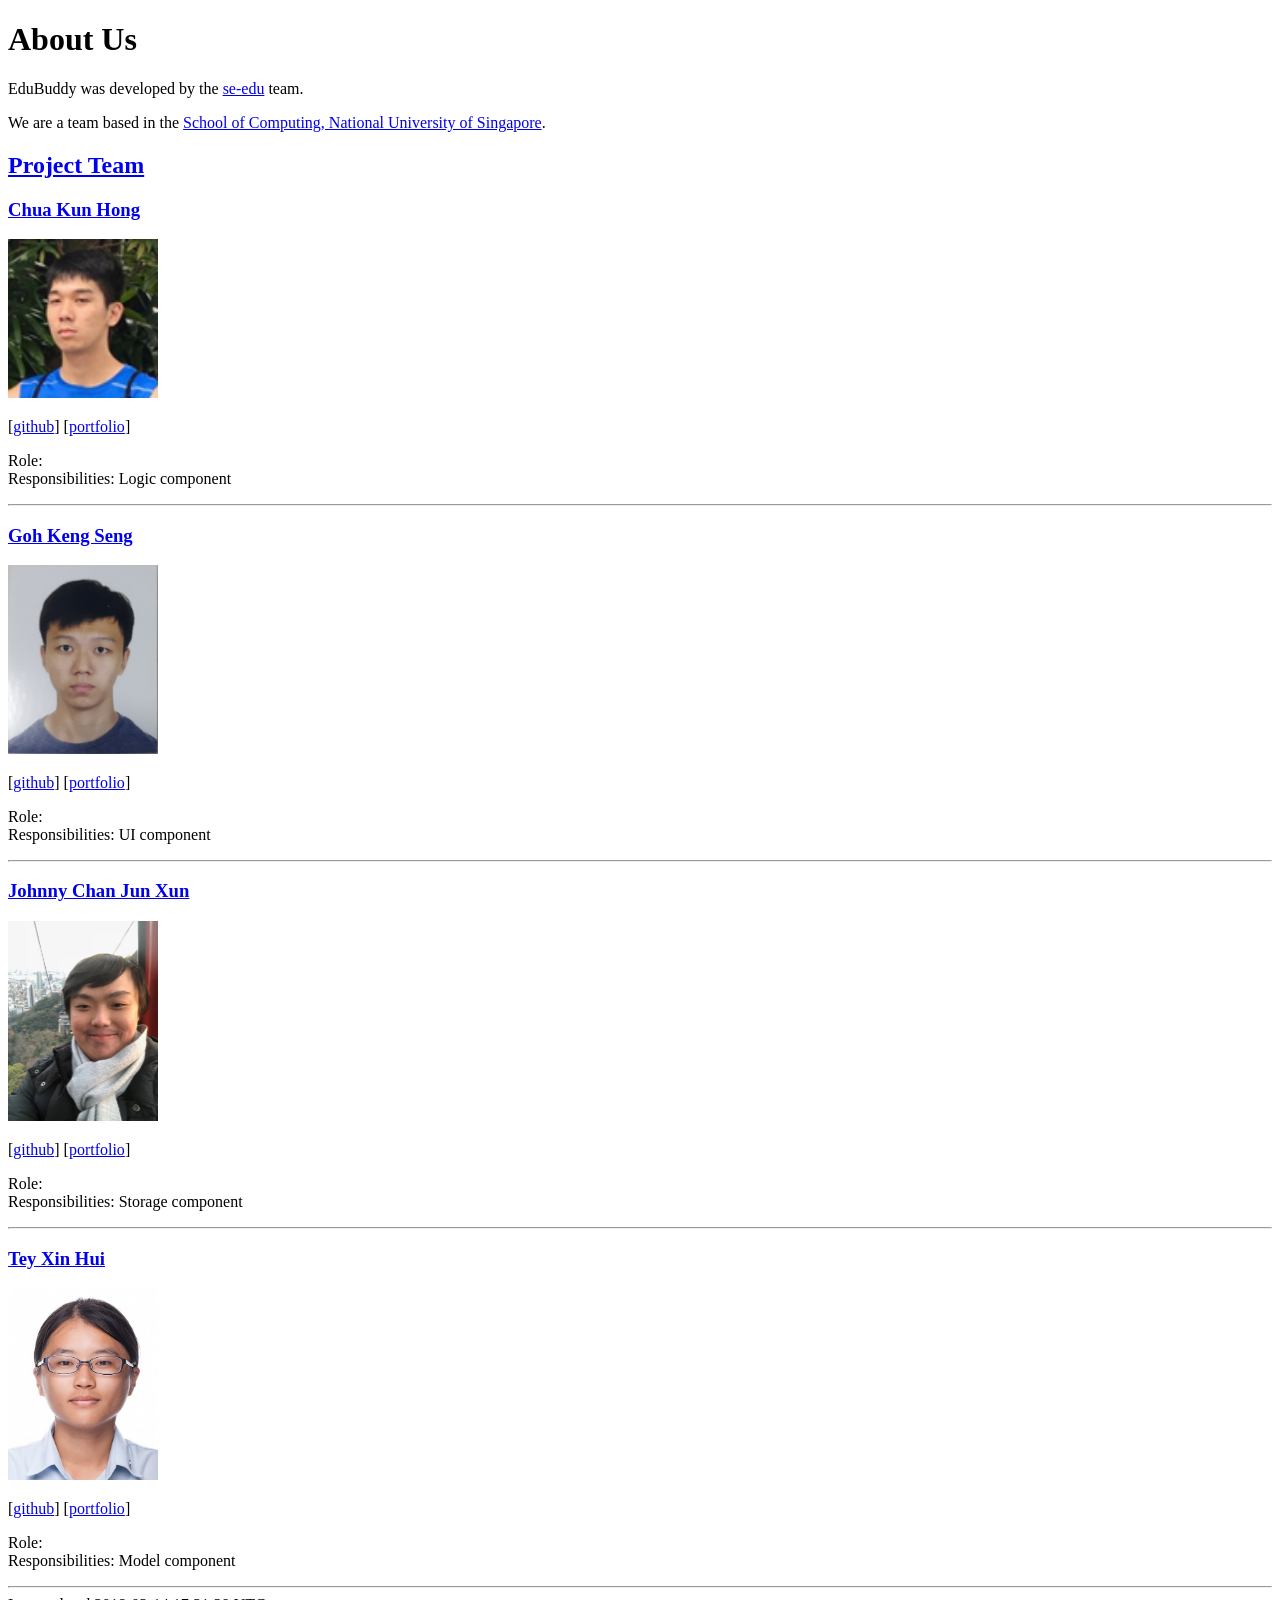
==== AboutUs.html @ d48bf32e "Rebuild pages at 93c677646d99bd498a15666cdf367de301bec51c" ====
<!DOCTYPE html>
<html lang="en">
<head>
<meta charset="UTF-8">
<!--[if IE]><meta http-equiv="X-UA-Compatible" content="IE=edge"><![endif]-->
<meta name="viewport" content="width=device-width, initial-scale=1.0">
<meta name="generator" content="Asciidoctor 1.5.6.1">
<title>About Us</title>
<link rel="stylesheet" href="stylesheets/gh-pages.css">
<link rel="stylesheet" href="https://cdnjs.cloudflare.com/ajax/libs/font-awesome/4.6.3/css/font-awesome.min.css">
<link rel="stylesheet" href="stylesheets/coderay-asciidoctor.css">
</head>
<body class="article">
<div id="header">
<h1>About Us</h1>
</div>
<div id="content">
<div id="preamble">
<div class="sectionbody">
<div class="paragraph">
<p>EduBuddy was developed by the <a href="https://se-edu.github.io/docs/Team.html">se-edu</a> team.<br></p>
</div>
<div class="paragraph">
<p>We are a team based in the <a href="http://www.comp.nus.edu.sg">School of Computing, National University of Singapore</a>.</p>
</div>
</div>
</div>
<div class="sect1">
<h2 id="project-team"><a class="link" href="#project-team">Project Team</a></h2>
<div class="sectionbody">
<div class="sect2">
<h3 id="chua-kun-hong"><a class="link" href="#chua-kun-hong">Chua Kun Hong</a></h3>
<div class="imageblock" style="text-align: left">
<div class="content">
<img src="images/chuakunhong.png" alt="chuakunhong" width="150">
</div>
</div>
<div class="paragraph">
<p>[<a href="https://github.com/chuakunhong">github</a>] [<a href="team/johndoe.html">portfolio</a>]</p>
</div>
<div class="paragraph">
<p>Role: <br>
Responsibilities: Logic component</p>
</div>
<hr>
</div>
<div class="sect2">
<h3 id="goh-keng-seng"><a class="link" href="#goh-keng-seng">Goh Keng Seng</a></h3>
<div class="imageblock" style="text-align: left">
<div class="content">
<img src="images/kengsengg.png" alt="kengsengg" width="150">
</div>
</div>
<div class="paragraph">
<p>[<a href="https://github.com/kengsengg">github</a>] [<a href="team/johndoe.html">portfolio</a>]</p>
</div>
<div class="paragraph">
<p>Role: <br>
Responsibilities: UI component</p>
</div>
<hr>
</div>
<div class="sect2">
<h3 id="johnny-chan-jun-xun"><a class="link" href="#johnny-chan-jun-xun">Johnny Chan Jun Xun</a></h3>
<div class="imageblock" style="text-align: left">
<div class="content">
<img src="images/johnnychanjx.png" alt="johnnychanjx" width="150">
</div>
</div>
<div class="paragraph">
<p>[<a href="http://github.com/johnnychanjx">github</a>] [<a href="team/johndoe.html">portfolio</a>]</p>
</div>
<div class="paragraph">
<p>Role: <br>
Responsibilities: Storage component</p>
</div>
<hr>
</div>
<div class="sect2">
<h3 id="tey-xin-hui"><a class="link" href="#tey-xin-hui">Tey Xin Hui</a></h3>
<div class="imageblock" style="text-align: left">
<div class="content">
<img src="images/TeyXinHui.png" alt="TeyXinHui" width="150">
</div>
</div>
<div class="paragraph">
<p>[<a href="http://github.com/TeyXinHui">github</a>] [<a href="team/johndoe.html">portfolio</a>]</p>
</div>
<div class="paragraph">
<p>Role: <br>
Responsibilities: Model component</p>
</div>
<hr>
</div>
</div>
</div>
</div>
<div id="footer">
<div id="footer-text">
Last updated 2018-03-14 17:31:39 UTC
</div>
</div>
</body>
</html>
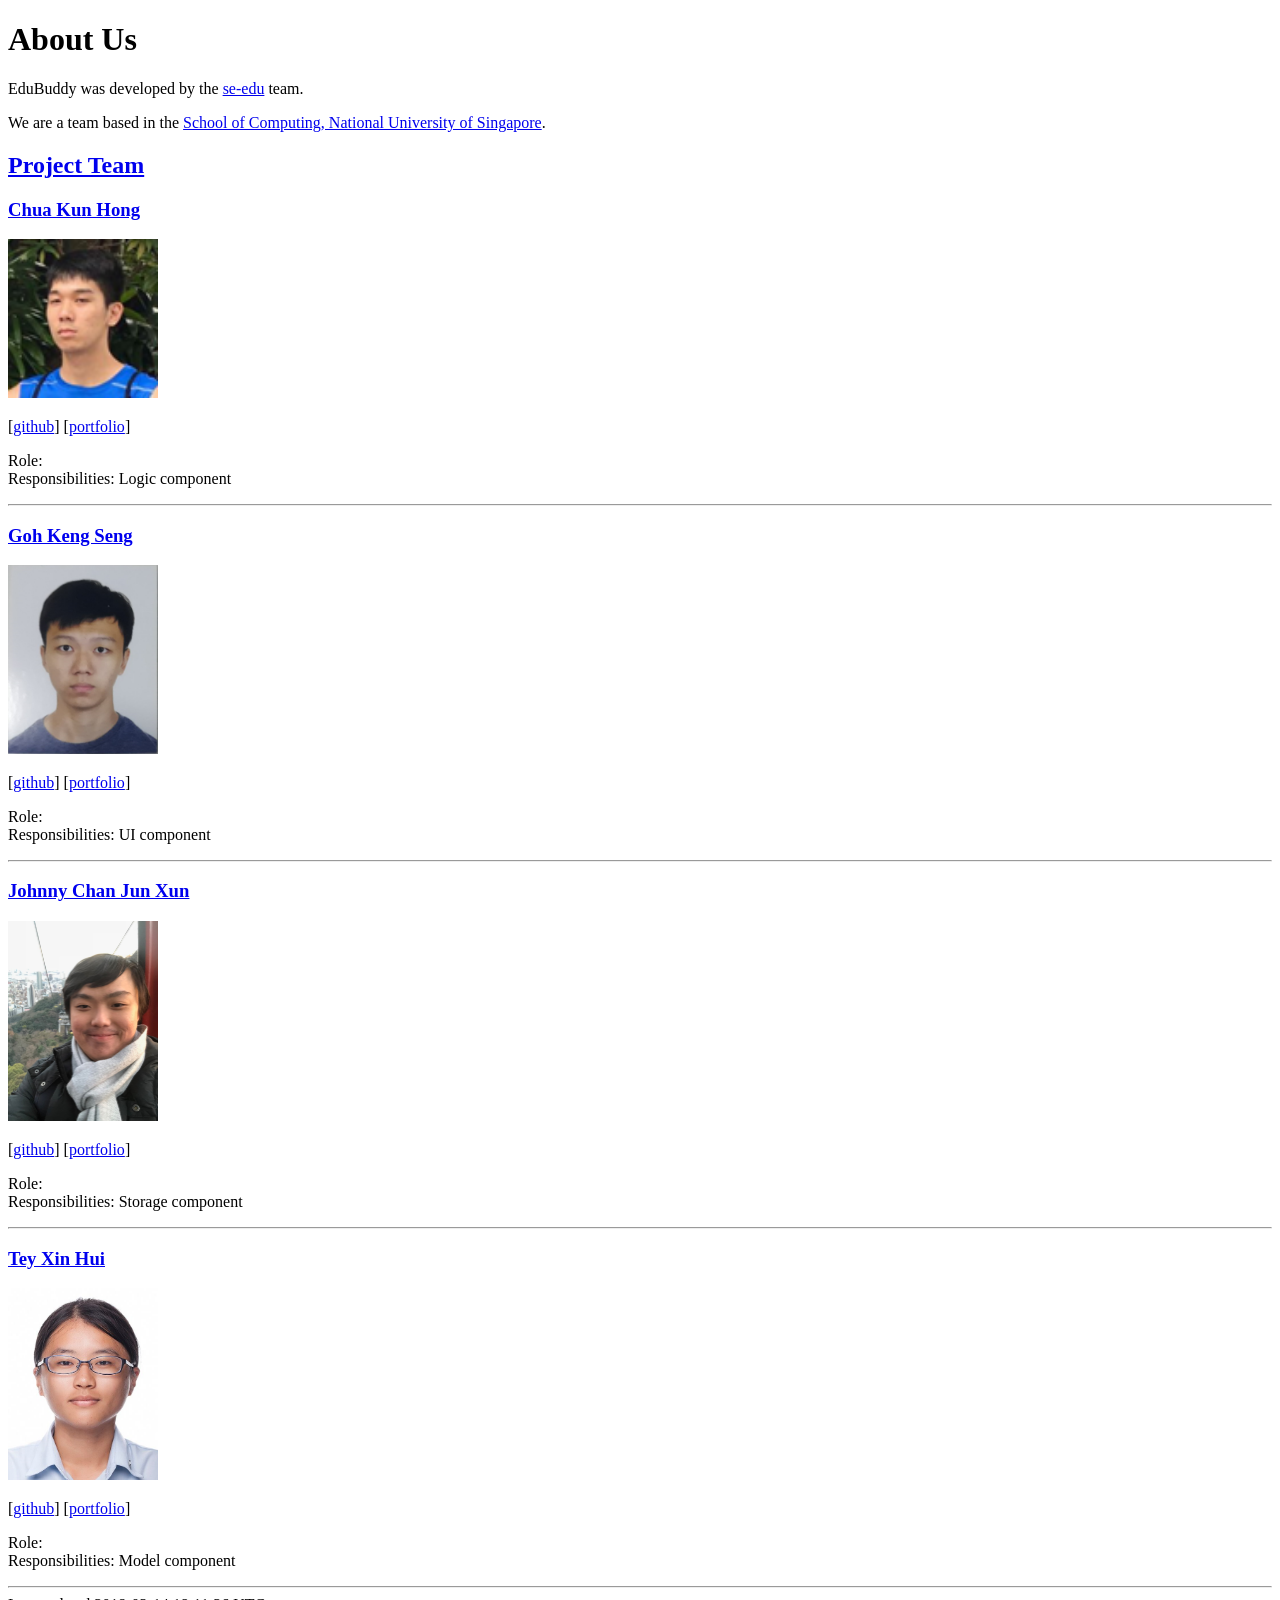
==== commit 83fb871c: "Rebuild pages at ede0b3805c20dec872e14aa8ad773fee629f1240" ====
--- a/AboutUs.html
+++ b/AboutUs.html
@@ -97,7 +97,7 @@
 </div>
 <div id="footer">
 <div id="footer-text">
-Last updated 2018-03-14 17:31:39 UTC
+Last updated 2018-03-14 18:11:36 UTC
 </div>
 </div>
 </body>
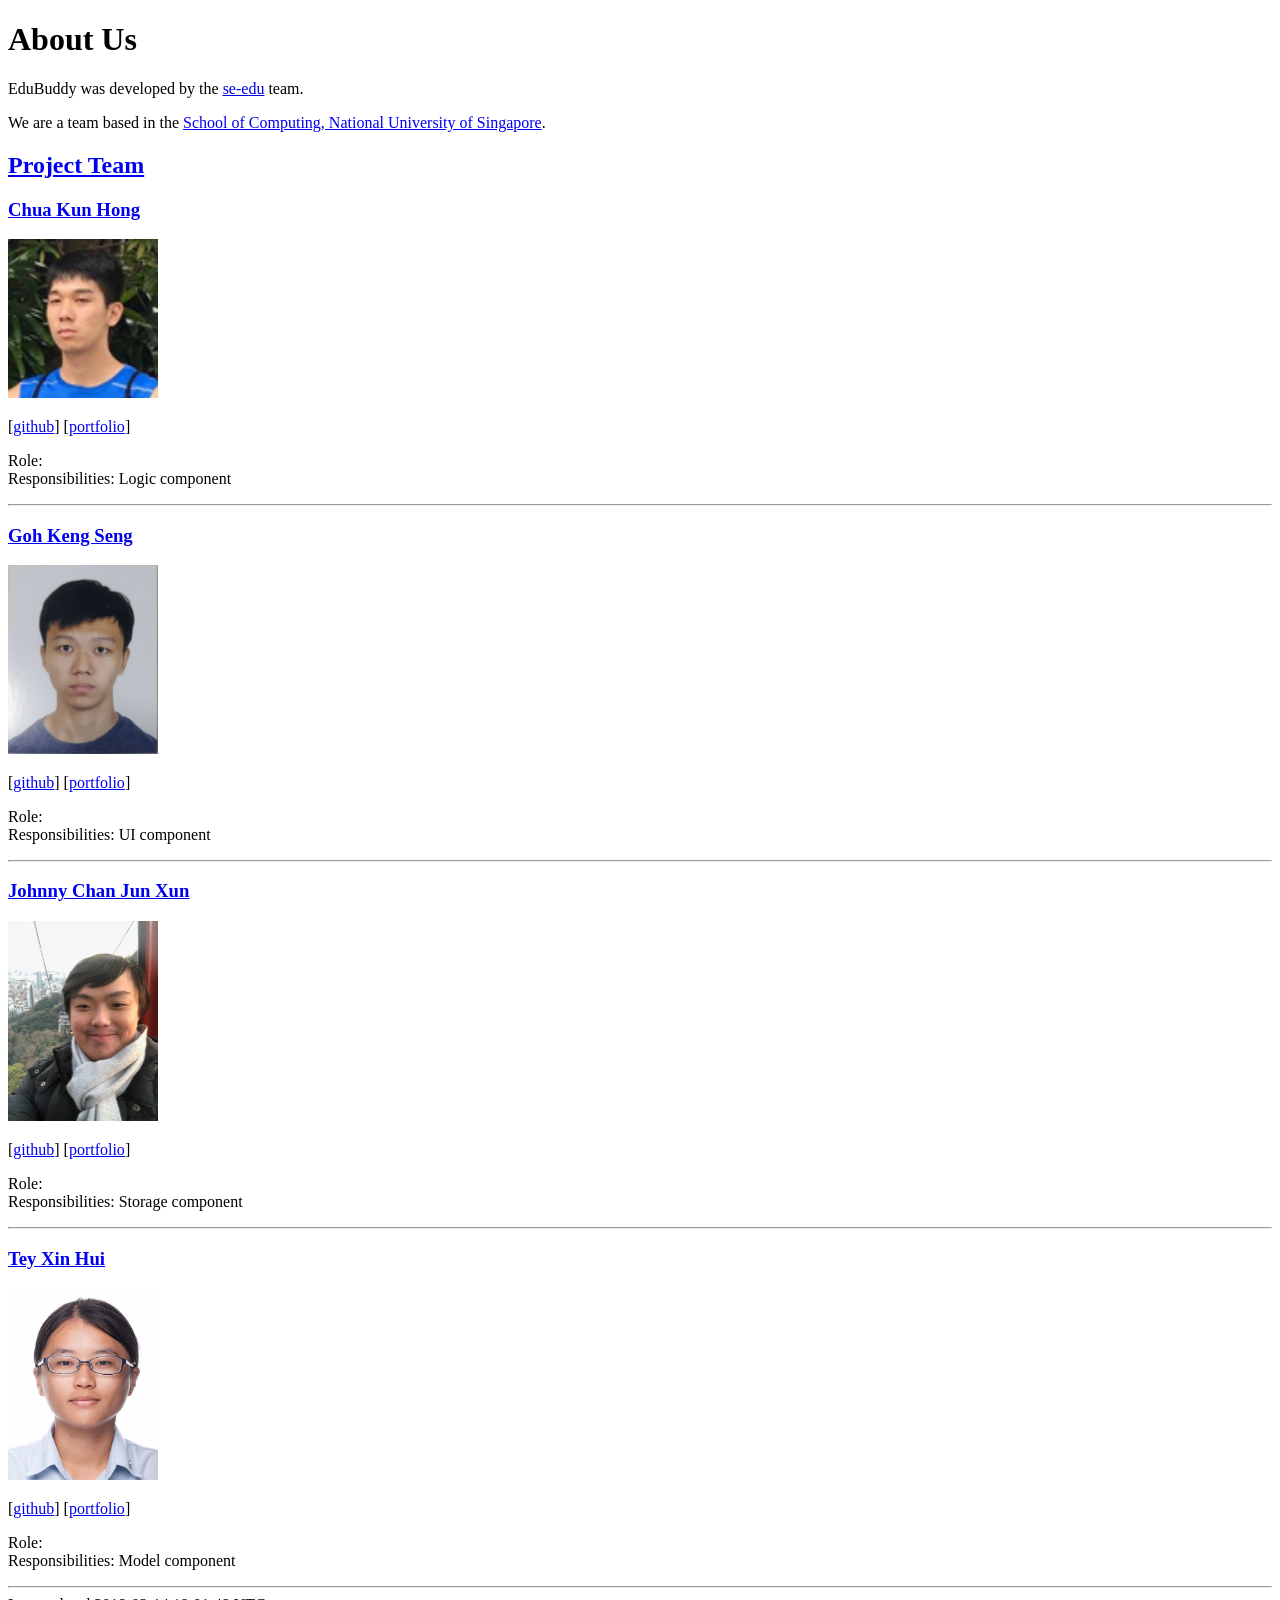
==== commit 8a408c8f: "Rebuild pages at aac93527accb01b3845b872c1461b6d71ebfd992" ====
--- a/AboutUs.html
+++ b/AboutUs.html
@@ -97,7 +97,7 @@
 </div>
 <div id="footer">
 <div id="footer-text">
-Last updated 2018-03-14 18:11:36 UTC
+Last updated 2018-03-14 19:01:48 UTC
 </div>
 </div>
 </body>
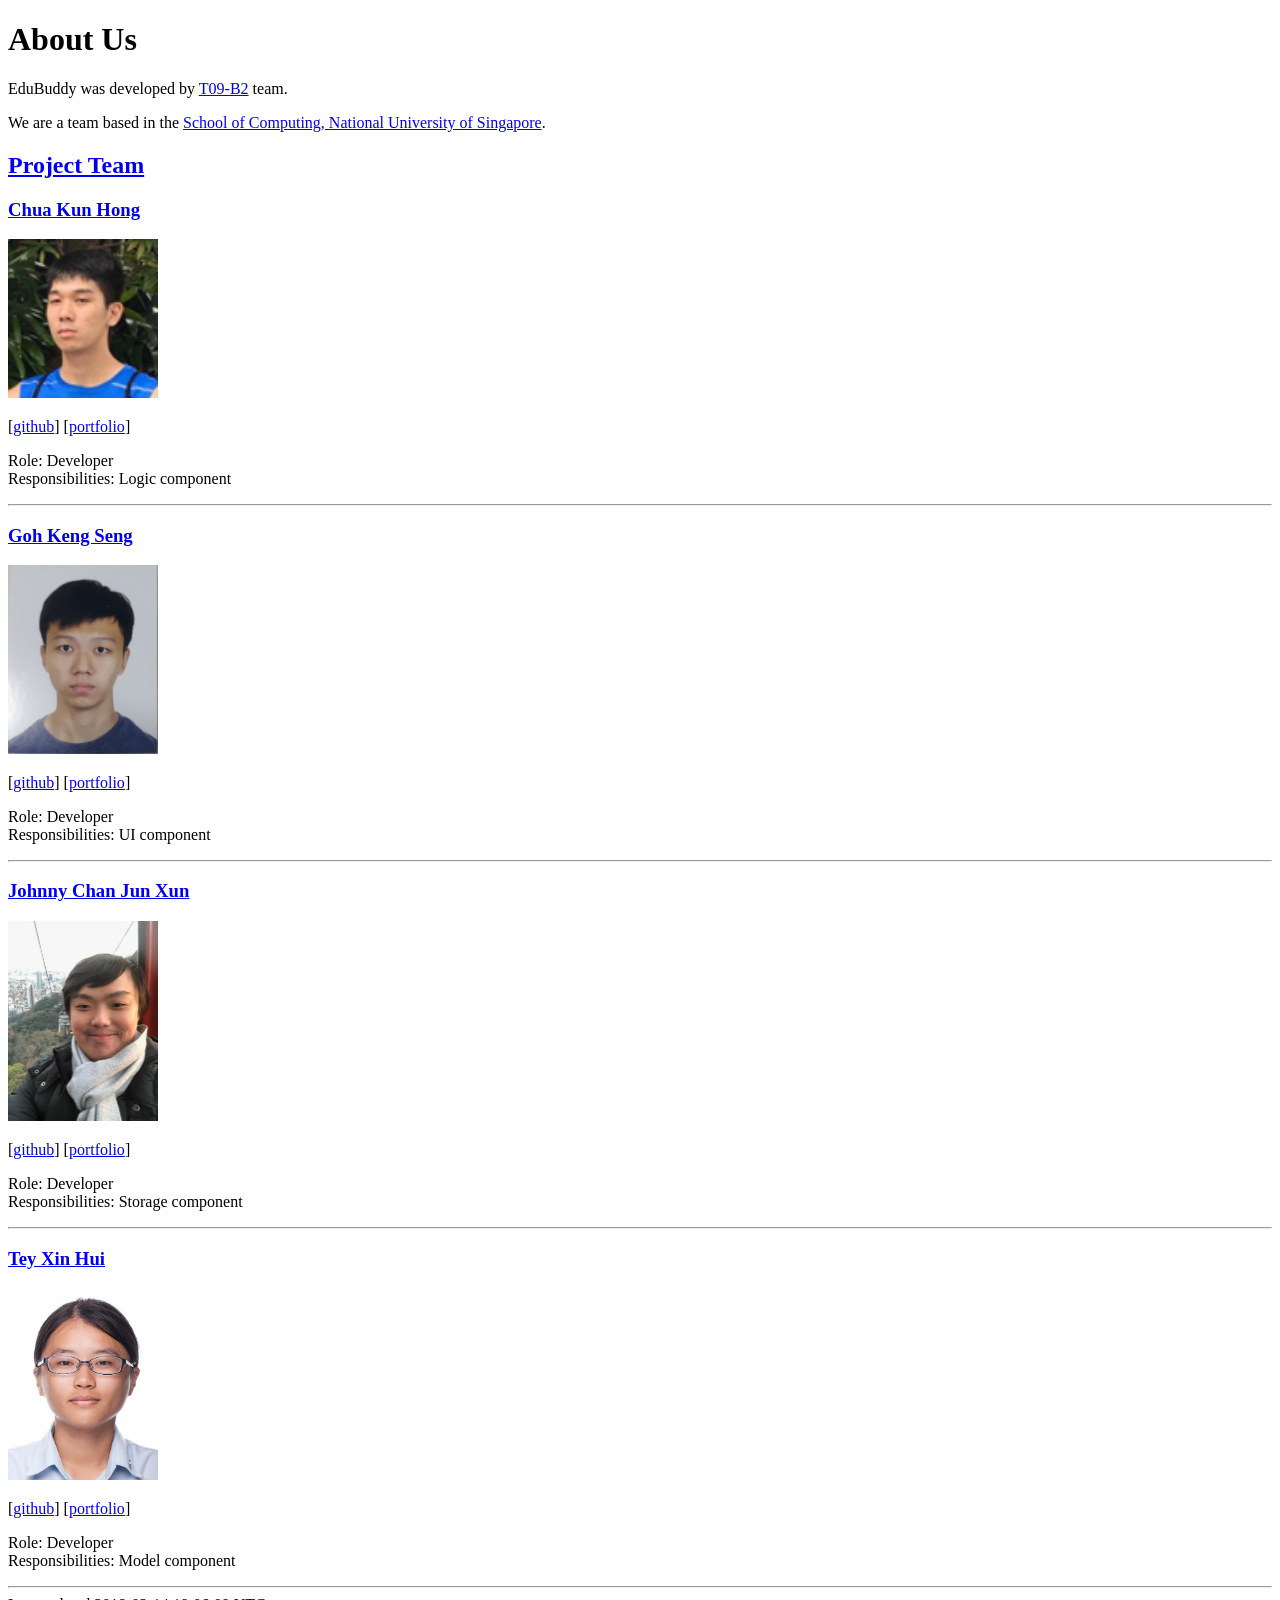
==== commit de5abe7c: "Rebuild pages at c86f812790bd67bc0397d493831b91cd9937bf30" ====
--- a/AboutUs.html
+++ b/AboutUs.html
@@ -18,7 +18,7 @@
 <div id="preamble">
 <div class="sectionbody">
 <div class="paragraph">
-<p>EduBuddy was developed by the <a href="https://se-edu.github.io/docs/Team.html">se-edu</a> team.<br></p>
+<p>EduBuddy was developed by <a href="https://github.com/CS2103JAN2018-T09-B1/main">T09-B2</a> team.<br></p>
 </div>
 <div class="paragraph">
 <p>We are a team based in the <a href="http://www.comp.nus.edu.sg">School of Computing, National University of Singapore</a>.</p>
@@ -39,7 +39,7 @@
 <p>[<a href="https://github.com/chuakunhong">github</a>] [<a href="team/johndoe.html">portfolio</a>]</p>
 </div>
 <div class="paragraph">
-<p>Role: <br>
+<p>Role: Developer<br>
 Responsibilities: Logic component</p>
 </div>
 <hr>
@@ -55,7 +55,7 @@
 <p>[<a href="https://github.com/kengsengg">github</a>] [<a href="team/johndoe.html">portfolio</a>]</p>
 </div>
 <div class="paragraph">
-<p>Role: <br>
+<p>Role: Developer<br>
 Responsibilities: UI component</p>
 </div>
 <hr>
@@ -71,7 +71,7 @@
 <p>[<a href="http://github.com/johnnychanjx">github</a>] [<a href="team/johndoe.html">portfolio</a>]</p>
 </div>
 <div class="paragraph">
-<p>Role: <br>
+<p>Role: Developer<br>
 Responsibilities: Storage component</p>
 </div>
 <hr>
@@ -87,7 +87,7 @@
 <p>[<a href="http://github.com/TeyXinHui">github</a>] [<a href="team/johndoe.html">portfolio</a>]</p>
 </div>
 <div class="paragraph">
-<p>Role: <br>
+<p>Role: Developer<br>
 Responsibilities: Model component</p>
 </div>
 <hr>
@@ -97,7 +97,7 @@
 </div>
 <div id="footer">
 <div id="footer-text">
-Last updated 2018-03-14 19:01:48 UTC
+Last updated 2018-03-14 19:06:09 UTC
 </div>
 </div>
 </body>
